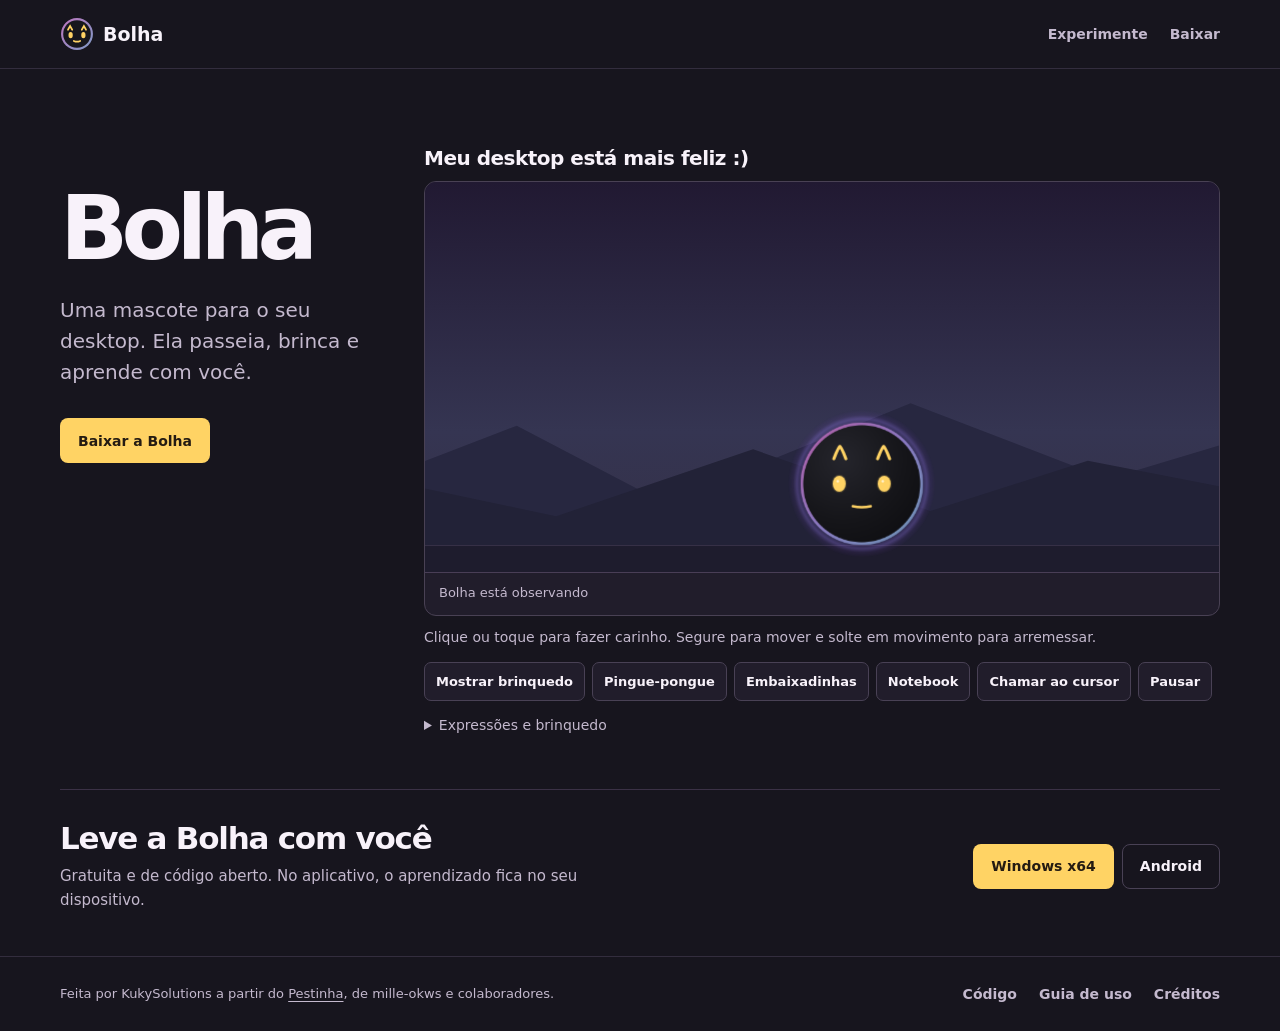
==== index.html @ 99f4c2f8 "Publica o site e a demonstração da Bolha" ====
<!doctype html>
<html lang="pt-BR">
<head>
  <meta charset="utf-8">
  <meta name="viewport" content="width=device-width, initial-scale=1">
  <meta name="theme-color" content="#17151e">
  <meta name="description" content="A Bolha é uma mascote de código aberto para Windows e Android. Experimente aqui e baixe de graça.">
  <meta property="og:title" content="Bolha">
  <meta property="og:description" content="Uma mascote para o seu desktop. Brinque com a Bolha no navegador.">
  <meta property="og:type" content="website">
  <link rel="icon" href="assets/bolha-mark.svg" type="image/svg+xml">
  <link rel="stylesheet" href="style.css">
  <title>Bolha</title>
</head>
<body>
  <a class="skip-link" href="#conteudo">Ir para o conteúdo</a>
  <header class="site-header">
    <div class="frame header-row">
      <a class="brand" href="#conteudo">
        <img src="assets/bolha-mark.svg" width="34" height="34" alt="">
        <span>Bolha</span>
      </a>
      <nav aria-label="Navegação principal">
        <a href="#experimente">Experimente</a>
        <a href="#baixar">Baixar</a>
      </nav>
    </div>
  </header>

  <main id="conteudo" class="frame">
    <div class="intro">
      <div class="intro-copy">
        <h1>Bolha</h1>
        <p>Uma mascote para o seu desktop. Ela passeia, brinca e aprende com você.</p>
        <a class="button primary" href="#baixar">Baixar a Bolha</a>
      </div>

      <section class="playground" id="experimente" aria-labelledby="desktop-title">
        <h2 id="desktop-title">Meu desktop está mais feliz :)</h2>
        <div class="demo-panel">
          <div class="demo-screen" id="demoScreen" tabindex="0" aria-label="Área para brincar com a Bolha" aria-describedby="demo-help">
            <div class="wallpaper" aria-hidden="true"><span></span><span></span></div>
            <div class="desktop-taskbar" aria-hidden="true"></div>
            <button class="demo-character" id="demoCharacter" type="button" aria-label="Fazer carinho na Bolha">
              <canvas id="demoBolha" width="240" height="240" aria-hidden="true"></canvas>
            </button>
            <button class="demo-object demo-toy" id="demoToy" type="button" aria-label="Bolinha de brincar" hidden>
              <canvas width="88" height="88" aria-hidden="true"></canvas>
            </button>
            <button class="demo-object demo-notebook" id="demoNotebook" type="button" aria-label="Guardar o notebook" hidden>
              <canvas width="200" height="144" aria-hidden="true"></canvas>
            </button>
            <span class="demo-message" id="demoMessage" aria-hidden="true" hidden></span>
            <div class="demo-effects" id="demoEffects" aria-hidden="true"></div>
            <span class="demo-paddle" id="demoPaddle" aria-hidden="true" hidden></span>
            <div class="demo-score" id="demoScore" aria-hidden="true" hidden></div>
            <div class="demo-menu" id="demoMenu" role="group" aria-label="Menu da Bolha" hidden>
              <button type="button" data-command="caress">Carinho</button>
              <button type="button" data-command="sleep">Dormir um pouco</button>
              <button type="button" data-command="toy">Mostrar ou guardar brinquedo</button>
              <button type="button" data-command="notebook">Notebook</button>
            </div>
          </div>
          <div class="demo-status">
            <span id="demoStatus" role="status">Bolha está observando</span>
          </div>
        </div>
        <p class="help" id="demo-help">Clique ou toque para fazer carinho. Segure para mover e solte em movimento para arremessar.</p>

        <div class="demo-controls" aria-label="Controles da Bolha">
          <div class="demo-actions">
            <button type="button" data-action="toy" aria-pressed="false">Mostrar brinquedo</button>
            <button type="button" data-action="pingpong" aria-pressed="false">Pingue-pongue</button>
            <button type="button" data-action="juggle" aria-pressed="false">Embaixadinhas</button>
            <button type="button" data-action="notebook" aria-pressed="false">Notebook</button>
            <button type="button" data-action="cursor" aria-pressed="false">Chamar ao cursor</button>
            <button type="button" data-action="pause" aria-pressed="false">Pausar</button>
          </div>
          <details class="expressions">
            <summary>Expressões e brinquedo</summary>
            <div class="extra-controls">
              <div class="expression-list" role="group" aria-label="Expressões">
                <button class="expression-button" type="button" data-expression="feliz" aria-pressed="false">Feliz</button>
                <button class="expression-button" type="button" data-expression="curioso" aria-pressed="false">Curiosa</button>
                <button class="expression-button" type="button" data-expression="dormindo" aria-pressed="false">Dormir</button>
                <button class="expression-button" type="button" data-expression="bravo" aria-pressed="false">Brava</button>
              </div>
              <label class="toy-choice">Brinquedo
                <select id="toyKind">
                  <option value="ball">Bolinha</option>
                  <option value="peanut">Amendoim</option>
                </select>
              </label>
            </div>
          </details>
        </div>
      </section>
    </div>

    <section class="downloads" id="baixar" aria-labelledby="download-title">
      <div>
        <h2 id="download-title">Leve a Bolha com você</h2>
        <p>Gratuita e de código aberto. No aplicativo, o aprendizado fica no seu dispositivo.</p>
      </div>
      <div class="download-buttons">
        <a class="button primary" href="https://github.com/kuky13/bolha/releases/download/v0.5.9.0/Bolha-Setup-0.5.9.0-x64.exe">Windows x64</a>
        <a class="button secondary" href="https://github.com/kuky13/bolha/releases/download/v0.5.9.0/Bolha-0.5.9.0-Android.apk">Android</a>
      </div>
    </section>
  </main>

  <footer class="site-footer">
    <div class="frame footer-row">
      <p>Feita por KukySolutions a partir do <a href="https://github.com/mille-okws/pestinha">Pestinha</a>, de mille-okws e colaboradores.</p>
      <nav aria-label="Informações do projeto">
        <a href="https://github.com/kuky13/bolha">Código</a>
        <a href="https://github.com/kuky13/bolha/blob/main/docs/USO.md">Guia de uso</a>
        <a href="https://github.com/kuky13/bolha/blob/main/NOTICE.md">Créditos</a>
      </nav>
    </div>
  </footer>
  <script src="bolha-draw.js" defer></script>
  <script src="script.js" defer></script>
</body>
</html>
---- style.css ----
@font-face {
  font-family: Inter;
  src: url("assets/inter-latin.woff2") format("woff2");
  font-style: normal;
  font-weight: 100 900;
  font-display: swap;
}

:root {
  color-scheme: dark;
  --page: #17151e;
  --panel: #211d2b;
  --ink: #f8f2fa;
  --muted: #c4b9ce;
  --line: #494155;
  --amber: #ffd364;
  font-family: Inter, system-ui, sans-serif;
  color: var(--ink);
  background: var(--page);
}

*, *::before, *::after { box-sizing: border-box; }
[hidden] { display: none !important; }
html { scroll-behavior: smooth; scroll-padding-top: 20px; }
body { margin: 0; }
button, select { font: inherit; }
button { cursor: pointer; }
a { color: inherit; text-underline-offset: 3px; }
:focus-visible { outline: 2px solid var(--amber); outline-offset: 4px; }
.frame { width: min(1160px, calc(100% - 56px)); margin-inline: auto; }

.skip-link { position: absolute; z-index: 20; top: 8px; left: 8px; padding: 10px 14px; background: var(--amber); color: #241b12; }
.skip-link:not(:focus) { clip-path: inset(50%); }

.site-header { border-bottom: 1px solid #332d3e; }
.header-row, .footer-row { display: flex; justify-content: space-between; align-items: center; gap: 20px; }
.header-row { min-height: 68px; }
.brand { display: inline-flex; align-items: center; gap: 9px; font-size: 19px; font-weight: 650; text-decoration: none; }
.brand img { display: block; }
.header-row nav, .footer-row nav { display: flex; flex-wrap: wrap; gap: 10px 22px; }
.header-row nav a, .footer-row nav a { color: var(--muted); font-size: 14px; font-weight: 550; text-decoration: none; }
.header-row nav a:hover, .footer-row nav a:hover { color: var(--ink); text-decoration: underline; }

.intro { display: grid; grid-template-columns: minmax(0, 300px) minmax(0, 1fr); gap: clamp(28px, 5vw, 70px); padding: clamp(36px, 6vw, 84px) 0 52px; }
.intro-copy { align-self: start; padding-top: 39px; }
h1, h2 { margin: 0; font-weight: 650; }
h1 { font-size: clamp(54px, 7vw, 100px); line-height: .98; letter-spacing: -.075em; }
.intro-copy p { max-width: 28ch; margin: 22px 0 30px; color: var(--muted); font-size: clamp(16px, 1.6vw, 20px); line-height: 1.56; }
.button { display: inline-flex; min-height: 45px; align-items: center; justify-content: center; padding: 10px 17px; border: 1px solid transparent; border-radius: 8px; font-size: 14px; font-weight: 650; line-height: 1.3; text-align: center; text-decoration: none; }
.primary { background: var(--amber); color: #241b12; }
.primary:hover { background: #ffe298; }
.secondary { border-color: var(--line); }
.secondary:hover { background: #312939; }

.playground h2 { margin-bottom: 11px; color: var(--ink); font-size: clamp(16px, 2vw, 20px); letter-spacing: -.025em; }
.demo-panel { overflow: hidden; border: 1px solid #494154; border-radius: 12px; background: var(--panel); }
.demo-screen { position: relative; isolation: isolate; overflow: hidden; height: clamp(278px, 32vw, 390px); background: linear-gradient(#211932, #353552 64%, #343046); touch-action: pan-y; }
.demo-screen:focus-visible { outline-offset: -3px; }
.wallpaper { position: absolute; inset: 0; pointer-events: none; }
.wallpaper span { position: absolute; inset: auto -12% 26px; height: 44%; background: #272740; clip-path: polygon(0 100%, 0 72%, 19% 30%, 34% 75%, 59% 17%, 79% 61%, 100% 25%, 100% 100%); }
.wallpaper span + span { height: 33%; background: #222237; clip-path: polygon(0 100%, 0 40%, 23% 77%, 43% 25%, 61% 73%, 77% 34%, 100% 68%, 100% 100%); }
.desktop-taskbar { position: absolute; inset: auto 0 0; height: 27px; z-index: 4; pointer-events: none; border-top: 1px solid #9a86ac38; background: #151322b0; }
.demo-status { min-height: 43px; display: flex; align-items: center; padding: 8px 14px; border-top: 1px solid #493e56; color: var(--muted); font-size: 13px; line-height: 1.45; }

.demo-character, .demo-object { position: absolute; z-index: 7; inset: 0 auto auto 0; padding: 0; border: 0; border-radius: 50%; background: transparent; touch-action: none; user-select: none; -webkit-user-select: none; }
.demo-character { width: clamp(118px, 15vw, 150px); aspect-ratio: 1; clip-path: circle(49.5%); cursor: grab; }
.demo-character:focus, .demo-object:focus { outline: none; }
.demo-character:focus-visible::after, .demo-object:focus-visible::after { content: ""; position: absolute; inset: 7.5%; border: 2px solid var(--amber); border-radius: inherit; pointer-events: none; }
.demo-character.dragging, .demo-toy.dragging { cursor: grabbing; }
.demo-character canvas, .demo-object canvas { display: block; width: 100%; height: 100%; pointer-events: none; }
.demo-object { z-index: 8; }
.demo-toy { width: 40px; height: 40px; cursor: grab; }
.demo-notebook { width: clamp(76px, 10vw, 106px); aspect-ratio: 200 / 144; border-radius: 10px; }
.demo-notebook:focus-visible::after { inset: 0; }
.demo-screen.cursor-caught, .demo-screen.cursor-caught :is(.demo-character, .demo-toy) { cursor: none; }

.demo-message { position: absolute; z-index: 11; pointer-events: none; max-width: min(220px, calc(100% - 20px)); padding: 7px 10px; border: 1px solid #ab96c6; border-radius: 11px; background: #252031; color: #fff2d0; font-size: 13px; line-height: 1.4; overflow-wrap: anywhere; text-align: center; opacity: 0; transition: opacity .18s ease; }
.demo-message.visible { opacity: 1; }
.demo-message::after { content: ""; position: absolute; width: 7px; height: 7px; bottom: -5px; left: var(--tail, 50%); transform: rotate(45deg); background: #252031; border-right: 1px solid #ab96c6; border-bottom: 1px solid #ab96c6; }
.demo-message.below::after { top: -5px; bottom: auto; transform: rotate(225deg); }
.demo-effects { position: absolute; z-index: 10; inset: 0; pointer-events: none; overflow: hidden; }
.demo-mark { position: absolute; inset: 0 auto auto 0; color: var(--amber); font-weight: 750; line-height: 1; text-shadow: 0 1px 4px #281b37; }
.demo-mark.irritated { width: 20px; height: 20px; color: #ff7188; }
.demo-mark.irritated svg { width: 100%; height: 100%; }
.demo-paddle { position: absolute; inset: 0 auto auto 0; width: 19px; height: 30px; z-index: 12; pointer-events: none; border-radius: 50% 50% 43% 43%; background: radial-gradient(at 36% 27%, #fca1d9, #a3589b 75%); border: 2px solid #f0b8db; box-shadow: 0 0 10px #eb94cb65; }
.demo-paddle::after { content: ""; position: absolute; top: 25px; left: 6px; width: 4px; height: 11px; border-radius: 3px; background: #f8d28a; }
.demo-score { position: absolute; right: 12px; top: 12px; z-index: 13; padding: 6px 10px; border-radius: 7px; background: #241831; color: #faecd6; font-size: 13px; font-variant-numeric: tabular-nums; pointer-events: none; }
.demo-menu { position: absolute; z-index: 15; width: min(189px, calc(100% - 16px)); padding: 4px; border: 1px solid #ac96be; border-radius: 9px; background: #231b2e; box-shadow: 0 8px 24px #1b122999; }
.demo-menu:not([hidden]) { display: grid; }
.demo-menu button { padding: 8px 7px; border: 0; border-radius: 5px; background: transparent; color: #faeddc; font-size: 13px; line-height: 1.3; text-align: left; }
.demo-menu button:is(:hover, :focus-visible) { background: #5e486b; }

.help { margin: 11px 0 14px; color: var(--muted); font-size: 14px; line-height: 1.55; }
.demo-actions, .expression-list { display: flex; flex-wrap: wrap; gap: 7px; }
.demo-controls button, .demo-controls select { min-height: 39px; padding: 7px 11px; border: 1px solid var(--line); border-radius: 7px; background: var(--panel); color: var(--ink); font-size: 13px; font-weight: 550; line-height: 1.3; }
.demo-controls button:hover { background: #322b40; }
.demo-controls button[aria-pressed="true"] { background: #40344b; color: var(--amber); border-color: #7c658d; }
.expressions { margin-top: 12px; color: var(--muted); font-size: 14px; }
.expressions summary { width: fit-content; padding: 4px 0; cursor: pointer; }
.extra-controls { display: flex; flex-wrap: wrap; align-items: center; gap: 10px 15px; margin-top: 8px; }
.toy-choice { display: inline-flex; align-items: center; gap: 8px; }

.downloads { display: flex; justify-content: space-between; align-items: center; gap: 18px; padding: 30px 0 44px; border-top: 1px solid #3b3146; }
.downloads h2 { font-size: clamp(22px, 3vw, 31px); letter-spacing: -.04em; }
.downloads p { max-width: 62ch; margin: 9px 0 0; color: var(--muted); font-size: 15px; line-height: 1.55; }
.download-buttons { display: flex; flex-wrap: wrap; gap: 8px; }
.site-footer { border-top: 1px solid #332d3e; }
.footer-row { min-height: 74px; padding-block: 14px; font-size: 13px; color: var(--muted); }
.footer-row p { margin: 0; line-height: 1.5; }

@media (max-width: 860px) {
  .intro { grid-template-columns: minmax(0, 185px) minmax(0, 1fr); gap: 24px; }
  .intro-copy { padding-top: 24px; }
}

@media (max-width: 640px) {
  .frame { width: calc(100% - 32px); }
  .header-row { min-height: 57px; }
  .header-row nav { gap: 12px; }
  .intro { grid-template-columns: minmax(0, 1fr); padding: 29px 0 36px; gap: 26px; }
  .intro-copy { padding: 0; }
  h1 { font-size: 54px; }
  .intro-copy p { margin: 10px 0 17px; max-width: 38ch; }
  .demo-screen { height: clamp(246px, 69vw, 340px); }
  .demo-toy { width: 34px; height: 34px; }
  .downloads, .footer-row { flex-direction: column; align-items: flex-start; }
}

@media (prefers-reduced-motion: reduce) {
  html { scroll-behavior: auto; }
  .demo-message { transition: none; }
}
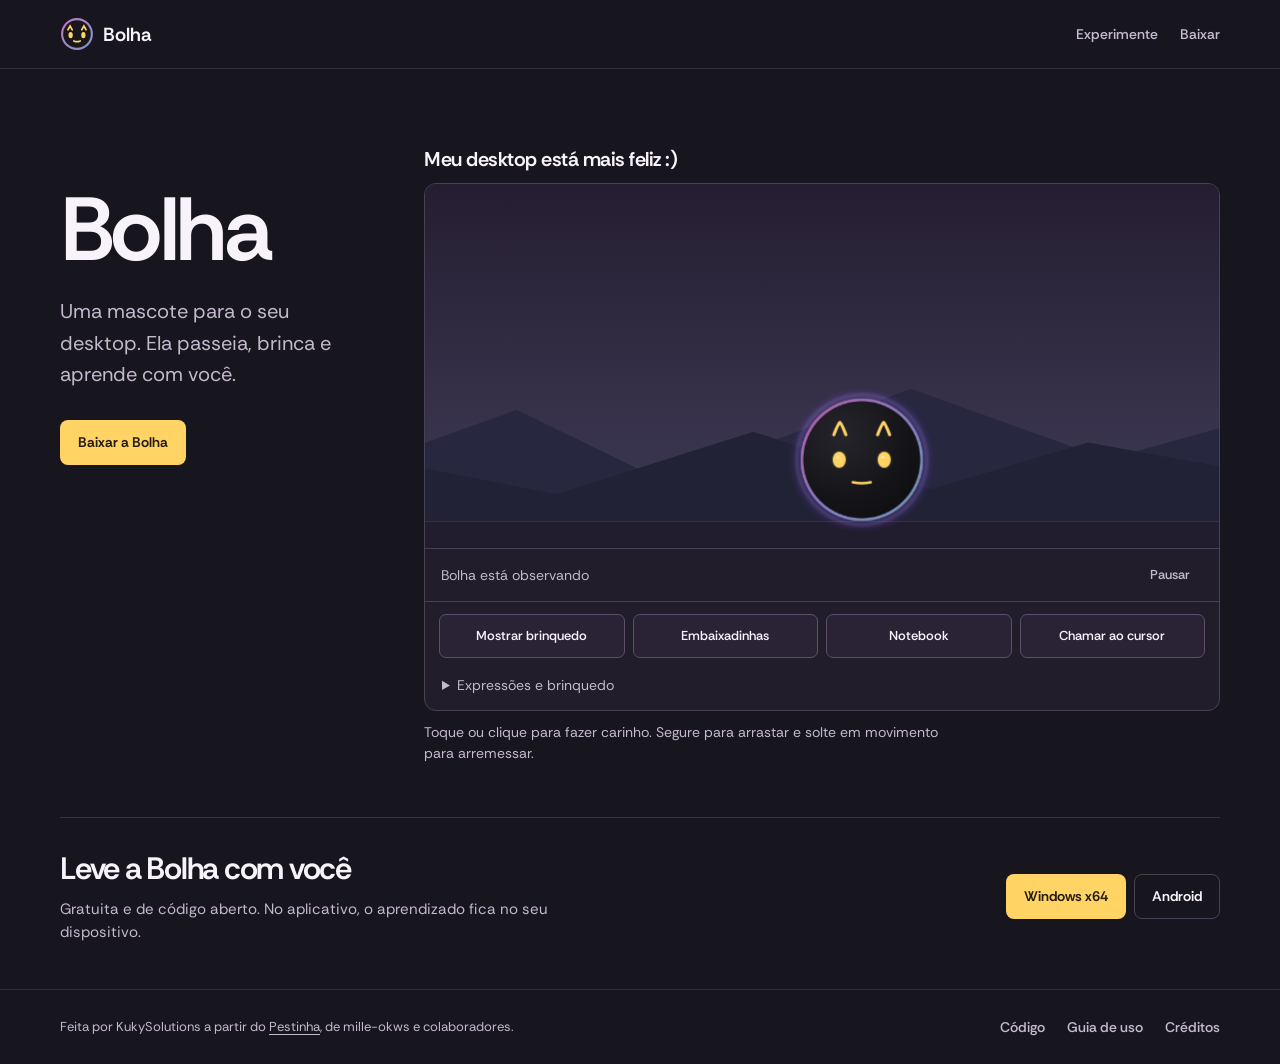
==== commit 80bcb7e5: "Refina o site da Bolha e remove o pingue-pongue" ====
--- a/index.html
+++ b/index.html
@@ -52,8 +52,6 @@
             </button>
             <span class="demo-message" id="demoMessage" aria-hidden="true" hidden></span>
             <div class="demo-effects" id="demoEffects" aria-hidden="true"></div>
-            <span class="demo-paddle" id="demoPaddle" aria-hidden="true" hidden></span>
-            <div class="demo-score" id="demoScore" aria-hidden="true" hidden></div>
             <div class="demo-menu" id="demoMenu" role="group" aria-label="Menu da Bolha" hidden>
               <button type="button" data-command="caress">Carinho</button>
               <button type="button" data-command="sleep">Dormir um pouco</button>
@@ -63,37 +61,36 @@
           </div>
           <div class="demo-status">
             <span id="demoStatus" role="status">Bolha está observando</span>
+            <button type="button" data-action="pause" aria-pressed="false">Pausar</button>
+          </div>
+
+          <div class="demo-controls" role="group" aria-label="Controles da Bolha">
+            <div class="demo-actions">
+              <button type="button" data-action="toy" aria-pressed="false">Mostrar brinquedo</button>
+              <button type="button" data-action="juggle" aria-pressed="false">Embaixadinhas</button>
+              <button type="button" data-action="notebook" aria-pressed="false">Notebook</button>
+              <button type="button" data-action="cursor" aria-pressed="false">Chamar ao cursor</button>
+            </div>
+            <details class="expressions">
+              <summary>Expressões e brinquedo</summary>
+              <div class="extra-controls">
+                <div class="expression-list" role="group" aria-label="Expressões">
+                  <button class="expression-button" type="button" data-expression="feliz" aria-pressed="false">Feliz</button>
+                  <button class="expression-button" type="button" data-expression="curioso" aria-pressed="false">Curiosa</button>
+                  <button class="expression-button" type="button" data-expression="dormindo" aria-pressed="false">Dormir</button>
+                  <button class="expression-button" type="button" data-expression="bravo" aria-pressed="false">Brava</button>
+                </div>
+                <label class="toy-choice">Brinquedo
+                  <select id="toyKind">
+                    <option value="ball">Bolinha</option>
+                    <option value="peanut">Amendoim</option>
+                  </select>
+                </label>
+              </div>
+            </details>
           </div>
         </div>
-        <p class="help" id="demo-help">Clique ou toque para fazer carinho. Segure para mover e solte em movimento para arremessar.</p>
-
-        <div class="demo-controls" aria-label="Controles da Bolha">
-          <div class="demo-actions">
-            <button type="button" data-action="toy" aria-pressed="false">Mostrar brinquedo</button>
-            <button type="button" data-action="pingpong" aria-pressed="false">Pingue-pongue</button>
-            <button type="button" data-action="juggle" aria-pressed="false">Embaixadinhas</button>
-            <button type="button" data-action="notebook" aria-pressed="false">Notebook</button>
-            <button type="button" data-action="cursor" aria-pressed="false">Chamar ao cursor</button>
-            <button type="button" data-action="pause" aria-pressed="false">Pausar</button>
-          </div>
-          <details class="expressions">
-            <summary>Expressões e brinquedo</summary>
-            <div class="extra-controls">
-              <div class="expression-list" role="group" aria-label="Expressões">
-                <button class="expression-button" type="button" data-expression="feliz" aria-pressed="false">Feliz</button>
-                <button class="expression-button" type="button" data-expression="curioso" aria-pressed="false">Curiosa</button>
-                <button class="expression-button" type="button" data-expression="dormindo" aria-pressed="false">Dormir</button>
-                <button class="expression-button" type="button" data-expression="bravo" aria-pressed="false">Brava</button>
-              </div>
-              <label class="toy-choice">Brinquedo
-                <select id="toyKind">
-                  <option value="ball">Bolinha</option>
-                  <option value="peanut">Amendoim</option>
-                </select>
-              </label>
-            </div>
-          </details>
-        </div>
+        <p class="help" id="demo-help">Toque ou clique para fazer carinho. Segure para arrastar e solte em movimento para arremessar.</p>
       </section>
     </div>
 
--- a/style.css
+++ b/style.css
@@ -1,8 +1,8 @@
 @font-face {
-  font-family: Inter;
-  src: url("assets/inter-latin.woff2") format("woff2");
+  font-family: "Rethink Sans";
+  src: url("assets/rethink-sans-latin.woff2") format("woff2");
   font-style: normal;
-  font-weight: 100 900;
+  font-weight: 400 800;
   font-display: swap;
 }
 
@@ -14,7 +14,8 @@
   --muted: #c4b9ce;
   --line: #494155;
   --amber: #ffd364;
-  font-family: Inter, system-ui, sans-serif;
+  --feedback: 130ms cubic-bezier(.23, 1, .32, 1);
+  font-family: "Rethink Sans", system-ui, sans-serif;
   color: var(--ink);
   background: var(--page);
 }
@@ -26,6 +27,7 @@
 button, select { font: inherit; }
 button { cursor: pointer; }
 a { color: inherit; text-underline-offset: 3px; }
+::selection { background: #725f85; color: var(--ink); }
 :focus-visible { outline: 2px solid var(--amber); outline-offset: 4px; }
 .frame { width: min(1160px, calc(100% - 56px)); margin-inline: auto; }
 
@@ -44,23 +46,21 @@
 .intro { display: grid; grid-template-columns: minmax(0, 300px) minmax(0, 1fr); gap: clamp(28px, 5vw, 70px); padding: clamp(36px, 6vw, 84px) 0 52px; }
 .intro-copy { align-self: start; padding-top: 39px; }
 h1, h2 { margin: 0; font-weight: 650; }
-h1 { font-size: clamp(54px, 7vw, 100px); line-height: .98; letter-spacing: -.075em; }
+h1 { font-size: clamp(54px, 7vw, 96px); line-height: 1; letter-spacing: -.04em; }
 .intro-copy p { max-width: 28ch; margin: 22px 0 30px; color: var(--muted); font-size: clamp(16px, 1.6vw, 20px); line-height: 1.56; }
 .button { display: inline-flex; min-height: 45px; align-items: center; justify-content: center; padding: 10px 17px; border: 1px solid transparent; border-radius: 8px; font-size: 14px; font-weight: 650; line-height: 1.3; text-align: center; text-decoration: none; }
 .primary { background: var(--amber); color: #241b12; }
-.primary:hover { background: #ffe298; }
 .secondary { border-color: var(--line); }
-.secondary:hover { background: #312939; }
 
 .playground h2 { margin-bottom: 11px; color: var(--ink); font-size: clamp(16px, 2vw, 20px); letter-spacing: -.025em; }
 .demo-panel { overflow: hidden; border: 1px solid #494154; border-radius: 12px; background: var(--panel); }
-.demo-screen { position: relative; isolation: isolate; overflow: hidden; height: clamp(278px, 32vw, 390px); background: linear-gradient(#211932, #353552 64%, #343046); touch-action: pan-y; }
+.demo-screen { position: relative; isolation: isolate; overflow: hidden; height: clamp(278px, 31vw, 364px); background: linear-gradient(#251e32, #39344d 72%, #3d344d); touch-action: pan-y; }
 .demo-screen:focus-visible { outline-offset: -3px; }
 .wallpaper { position: absolute; inset: 0; pointer-events: none; }
 .wallpaper span { position: absolute; inset: auto -12% 26px; height: 44%; background: #272740; clip-path: polygon(0 100%, 0 72%, 19% 30%, 34% 75%, 59% 17%, 79% 61%, 100% 25%, 100% 100%); }
 .wallpaper span + span { height: 33%; background: #222237; clip-path: polygon(0 100%, 0 40%, 23% 77%, 43% 25%, 61% 73%, 77% 34%, 100% 68%, 100% 100%); }
 .desktop-taskbar { position: absolute; inset: auto 0 0; height: 27px; z-index: 4; pointer-events: none; border-top: 1px solid #9a86ac38; background: #151322b0; }
-.demo-status { min-height: 43px; display: flex; align-items: center; padding: 8px 14px; border-top: 1px solid #493e56; color: var(--muted); font-size: 13px; line-height: 1.45; }
+.demo-status { display: grid; grid-template-columns: minmax(0, 1fr) auto; align-items: center; gap: 8px; min-height: 53px; padding: 4px 12px 4px 16px; border-block: 1px solid #493e56; color: var(--muted); font-size: 14px; line-height: 1.45; }
 
 .demo-character, .demo-object { position: absolute; z-index: 7; inset: 0 auto auto 0; padding: 0; border: 0; border-radius: 50%; background: transparent; touch-action: none; user-select: none; -webkit-user-select: none; }
 .demo-character { width: clamp(118px, 15vw, 150px); aspect-ratio: 1; clip-path: circle(49.5%); cursor: grab; }
@@ -74,7 +74,7 @@
 .demo-notebook:focus-visible::after { inset: 0; }
 .demo-screen.cursor-caught, .demo-screen.cursor-caught :is(.demo-character, .demo-toy) { cursor: none; }
 
-.demo-message { position: absolute; z-index: 11; pointer-events: none; max-width: min(220px, calc(100% - 20px)); padding: 7px 10px; border: 1px solid #ab96c6; border-radius: 11px; background: #252031; color: #fff2d0; font-size: 13px; line-height: 1.4; overflow-wrap: anywhere; text-align: center; opacity: 0; transition: opacity .18s ease; }
+.demo-message { position: absolute; z-index: 11; pointer-events: none; max-width: min(220px, calc(100% - 20px)); padding: 7px 10px; border: 1px solid #ab96c6; border-radius: 11px; background: #252031; color: #fff2d0; font-size: 13px; line-height: 1.4; overflow-wrap: anywhere; text-align: center; opacity: 0; transition: opacity var(--feedback); }
 .demo-message.visible { opacity: 1; }
 .demo-message::after { content: ""; position: absolute; width: 7px; height: 7px; bottom: -5px; left: var(--tail, 50%); transform: rotate(45deg); background: #252031; border-right: 1px solid #ab96c6; border-bottom: 1px solid #ab96c6; }
 .demo-message.below::after { top: -5px; bottom: auto; transform: rotate(225deg); }
@@ -82,21 +82,21 @@
 .demo-mark { position: absolute; inset: 0 auto auto 0; color: var(--amber); font-weight: 750; line-height: 1; text-shadow: 0 1px 4px #281b37; }
 .demo-mark.irritated { width: 20px; height: 20px; color: #ff7188; }
 .demo-mark.irritated svg { width: 100%; height: 100%; }
-.demo-paddle { position: absolute; inset: 0 auto auto 0; width: 19px; height: 30px; z-index: 12; pointer-events: none; border-radius: 50% 50% 43% 43%; background: radial-gradient(at 36% 27%, #fca1d9, #a3589b 75%); border: 2px solid #f0b8db; box-shadow: 0 0 10px #eb94cb65; }
-.demo-paddle::after { content: ""; position: absolute; top: 25px; left: 6px; width: 4px; height: 11px; border-radius: 3px; background: #f8d28a; }
-.demo-score { position: absolute; right: 12px; top: 12px; z-index: 13; padding: 6px 10px; border-radius: 7px; background: #241831; color: #faecd6; font-size: 13px; font-variant-numeric: tabular-nums; pointer-events: none; }
 .demo-menu { position: absolute; z-index: 15; width: min(189px, calc(100% - 16px)); padding: 4px; border: 1px solid #ac96be; border-radius: 9px; background: #231b2e; box-shadow: 0 8px 24px #1b122999; }
 .demo-menu:not([hidden]) { display: grid; }
 .demo-menu button { padding: 8px 7px; border: 0; border-radius: 5px; background: transparent; color: #faeddc; font-size: 13px; line-height: 1.3; text-align: left; }
 .demo-menu button:is(:hover, :focus-visible) { background: #5e486b; }
 
-.help { margin: 11px 0 14px; color: var(--muted); font-size: 14px; line-height: 1.55; }
-.demo-actions, .expression-list { display: flex; flex-wrap: wrap; gap: 7px; }
-.demo-controls button, .demo-controls select { min-height: 39px; padding: 7px 11px; border: 1px solid var(--line); border-radius: 7px; background: var(--panel); color: var(--ink); font-size: 13px; font-weight: 550; line-height: 1.3; }
-.demo-controls button:hover { background: #322b40; }
-.demo-controls button[aria-pressed="true"] { background: #40344b; color: var(--amber); border-color: #7c658d; }
-.expressions { margin-top: 12px; color: var(--muted); font-size: 14px; }
-.expressions summary { width: fit-content; padding: 4px 0; cursor: pointer; }
+.help { max-width: 65ch; margin: 11px 0 0; color: var(--muted); font-size: 14px; line-height: 1.55; }
+.demo-controls { padding: 12px 14px 2px; }
+.demo-actions { display: grid; grid-template-columns: repeat(4, minmax(0, 1fr)); gap: 8px; }
+.expression-list { display: flex; flex-wrap: wrap; gap: 8px; }
+.demo-panel [data-action], .demo-controls button, .demo-controls select { min-height: 44px; padding: 7px 10px; border: 1px solid #5e506a; border-radius: 7px; background: #2a2335; color: var(--ink); font-size: 13px; font-weight: 550; line-height: 1.35; }
+.demo-status [data-action] { min-width: 75px; border-color: transparent; background: transparent; color: var(--muted); }
+.demo-panel button[aria-pressed="true"] { background: #40344b; color: var(--amber); border-color: #8e759e; }
+.expressions { margin-top: 6px; color: var(--muted); font-size: 14px; }
+.expressions summary { width: fit-content; min-height: 44px; padding: 12px 3px; cursor: pointer; }
+.expressions[open] { padding-bottom: 12px; }
 .extra-controls { display: flex; flex-wrap: wrap; align-items: center; gap: 10px 15px; margin-top: 8px; }
 .toy-choice { display: inline-flex; align-items: center; gap: 8px; }
 
@@ -107,6 +107,24 @@
 .site-footer { border-top: 1px solid #332d3e; }
 .footer-row { min-height: 74px; padding-block: 14px; font-size: 13px; color: var(--muted); }
 .footer-row p { margin: 0; line-height: 1.5; }
+
+@media (hover: hover) and (pointer: fine) {
+  .button, .demo-panel [data-action], .expression-button {
+    transition: background-color var(--feedback), border-color var(--feedback), transform var(--feedback);
+  }
+  .primary:hover { background: #ffe298; }
+  .secondary:hover, .demo-panel [data-action]:hover, .expression-button:hover {
+    background: #3b3047;
+    border-color: #8e759e;
+  }
+  .button:active:not(:focus-visible), .demo-panel [data-action]:active:not(:focus-visible), .expression-button:active:not(:focus-visible) {
+    transform: scale(.98);
+  }
+}
+
+@media (max-width: 960px) {
+  .demo-actions { grid-template-columns: repeat(2, minmax(0, 1fr)); }
+}
 
 @media (max-width: 860px) {
   .intro { grid-template-columns: minmax(0, 185px) minmax(0, 1fr); gap: 24px; }
@@ -128,5 +146,6 @@
 
 @media (prefers-reduced-motion: reduce) {
   html { scroll-behavior: auto; }
-  .demo-message { transition: none; }
+  .button, .demo-message, .demo-panel [data-action], .expression-button { transition: none; }
+  .button:active:not(:focus-visible), .demo-panel [data-action]:active:not(:focus-visible), .expression-button:active:not(:focus-visible) { transform: none; }
 }
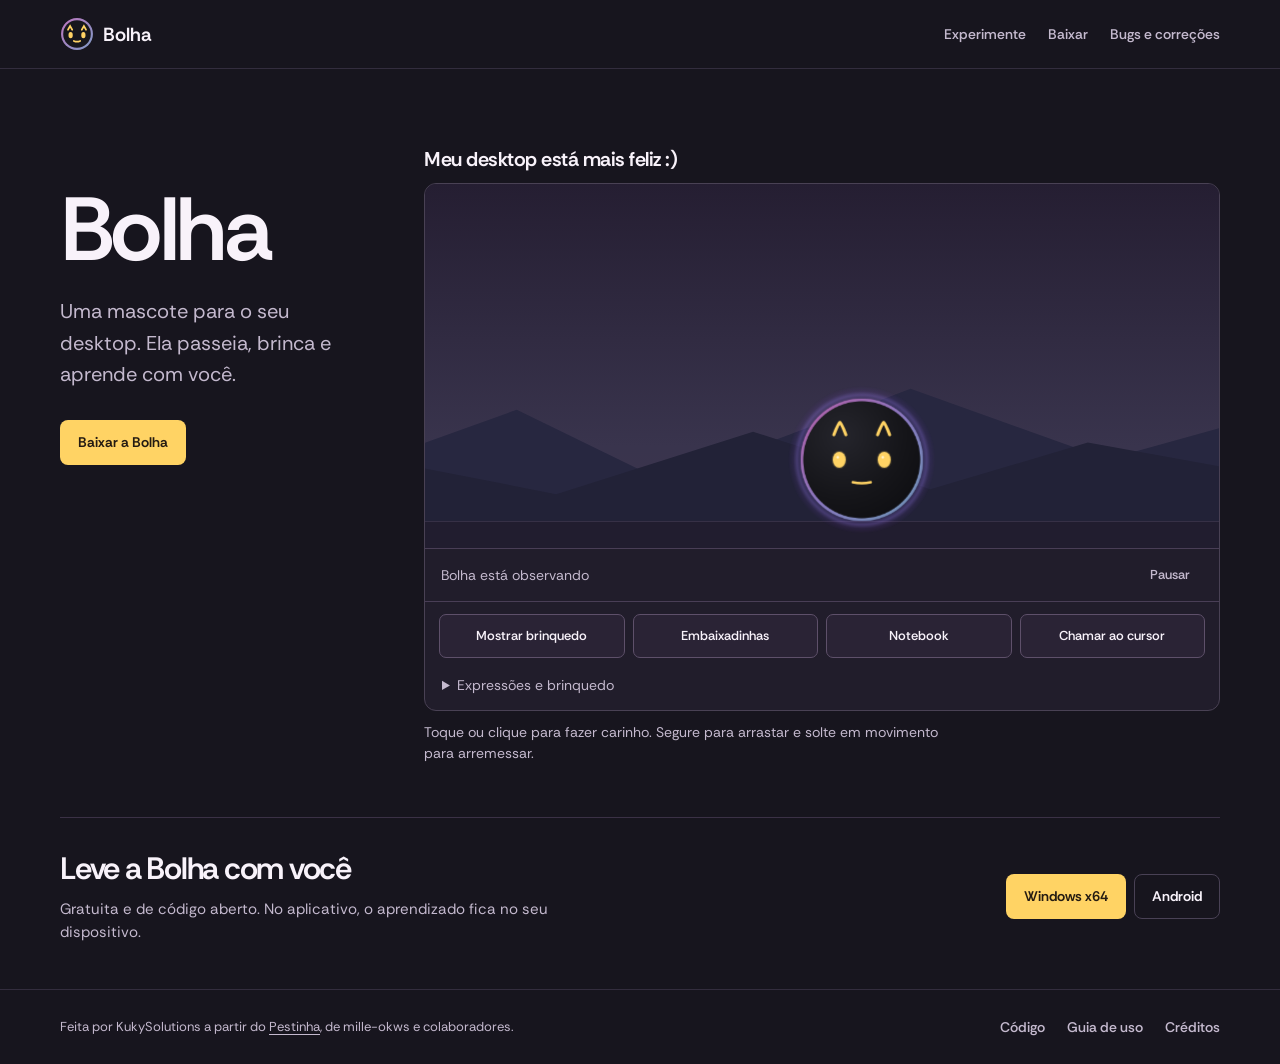
==== commit 20993d0a: "Criar página pública de bugs, correções e privacidade" ====
--- a/index.html
+++ b/index.html
@@ -23,6 +23,7 @@
       <nav aria-label="Navegação principal">
         <a href="#experimente">Experimente</a>
         <a href="#baixar">Baixar</a>
+        <a href="suporte/">Bugs e correções</a>
       </nav>
     </div>
   </header>
@@ -100,7 +101,7 @@
         <p>Gratuita e de código aberto. No aplicativo, o aprendizado fica no seu dispositivo.</p>
       </div>
       <div class="download-buttons">
-        <a class="button primary" href="https://github.com/kuky13/bolha/releases/download/v0.5.9.0/Bolha-Setup-0.5.9.0-x64.exe">Windows x64</a>
+        <a class="button primary" href="https://github.com/kuky13/bolha/releases/download/v0.5.9.2/Bolha-Setup-0.5.9.2-x64.exe">Windows x64</a>
         <a class="button secondary" href="https://github.com/kuky13/bolha/releases/download/v0.5.9.0/Bolha-0.5.9.0-Android.apk">Android</a>
       </div>
     </section>
--- a/style.css
+++ b/style.css
@@ -149,3 +149,18 @@
   .button, .demo-message, .demo-panel [data-action], .expression-button { transition: none; }
   .button:active:not(:focus-visible), .demo-panel [data-action]:active:not(:focus-visible), .expression-button:active:not(:focus-visible) { transform: none; }
 }
+
+.support-page { max-width: 820px; padding-block: clamp(32px, 7vw, 78px); }
+.support-intro h1 { font-size: clamp(38px, 8vw, 72px); line-height: 1.02; letter-spacing: -.055em; }
+.support-intro p, .support-page section > p, .support-card p:not(.support-meta) { max-width: 68ch; color: var(--muted); line-height: 1.65; }
+.support-intro nav, .support-actions { display: flex; flex-wrap: wrap; gap: 10px; margin-top: 18px; }
+.support-page section { margin-top: 44px; scroll-margin-top: 24px; }
+.support-page section h2 { margin-bottom: 14px; font-size: clamp(23px, 4vw, 32px); letter-spacing: -.035em; }
+.support-card { background: var(--panel); border: 1px solid var(--line); border-radius: 12px; padding: clamp(16px, 4vw, 24px); }
+.support-meta { color: var(--amber); font-size: 14px; margin: 0 0 9px; }
+.support-card h3 { font-size: 20px; margin: 0; }
+.support-card a, .support-page section > p a { color: var(--amber); overflow-wrap: anywhere; }
+.support-card p:last-child { margin-bottom: 0; }
+@media (max-width: 440px) {
+  .support-intro .button { width: 100%; justify-content: center; }
+}
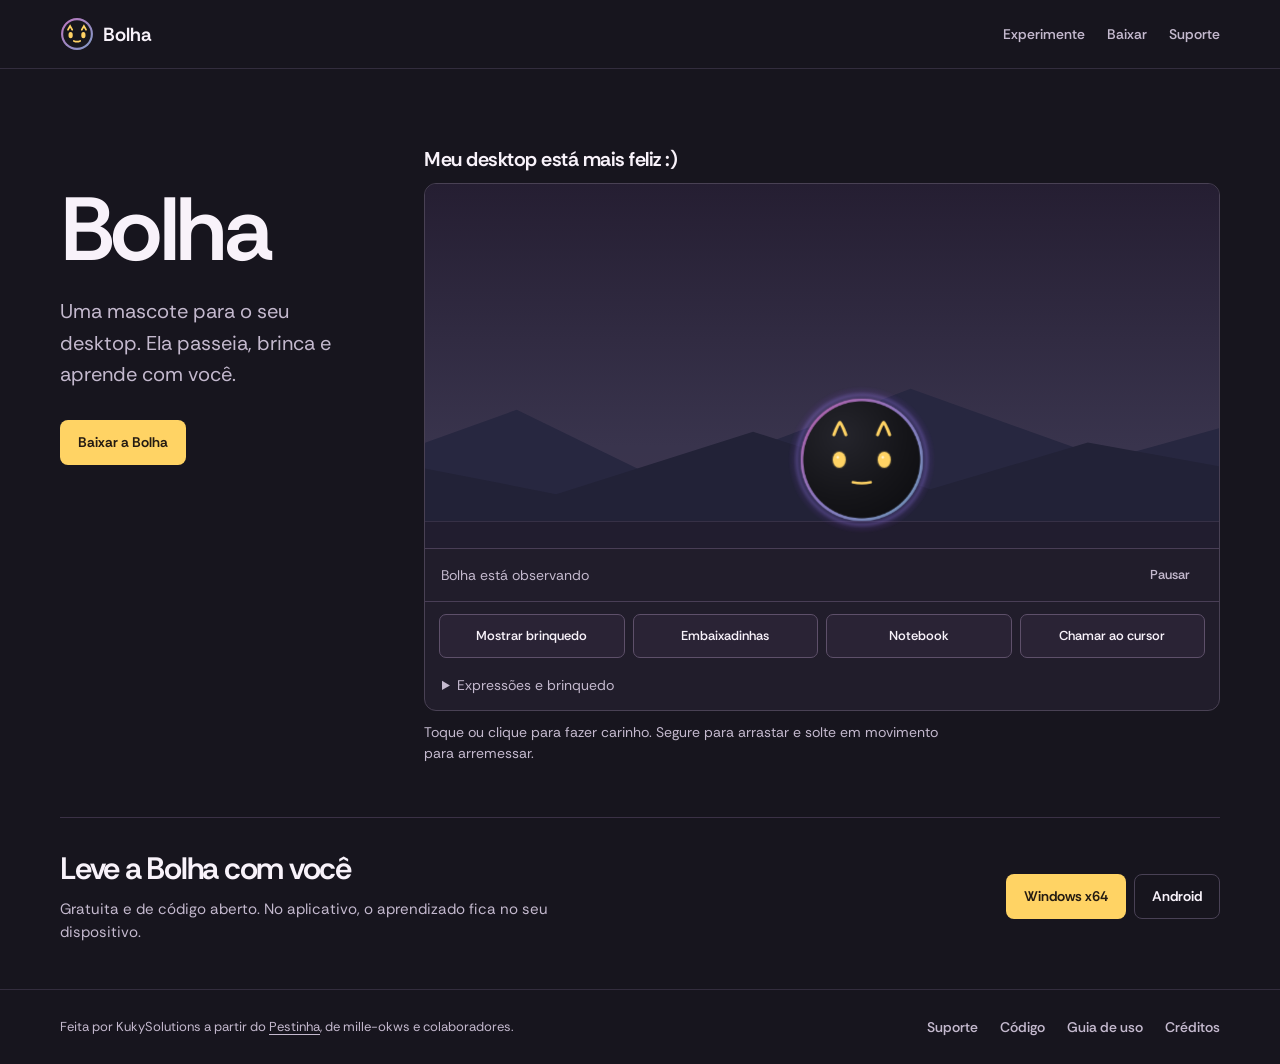
==== commit b06c9906: "Publicar a página de suporte da Bolha" ====
--- a/index.html
+++ b/index.html
@@ -23,7 +23,7 @@
       <nav aria-label="Navegação principal">
         <a href="#experimente">Experimente</a>
         <a href="#baixar">Baixar</a>
-        <a href="suporte/">Bugs e correções</a>
+        <a href="suporte/">Suporte</a>
       </nav>
     </div>
   </header>
@@ -111,6 +111,7 @@
     <div class="frame footer-row">
       <p>Feita por KukySolutions a partir do <a href="https://github.com/mille-okws/pestinha">Pestinha</a>, de mille-okws e colaboradores.</p>
       <nav aria-label="Informações do projeto">
+        <a href="suporte/">Suporte</a>
         <a href="https://github.com/kuky13/bolha">Código</a>
         <a href="https://github.com/kuky13/bolha/blob/main/docs/USO.md">Guia de uso</a>
         <a href="https://github.com/kuky13/bolha/blob/main/NOTICE.md">Créditos</a>
--- a/style.css
+++ b/style.css
@@ -159,8 +159,8 @@
 .support-card { background: var(--panel); border: 1px solid var(--line); border-radius: 12px; padding: clamp(16px, 4vw, 24px); }
 .support-meta { color: var(--amber); font-size: 14px; margin: 0 0 9px; }
 .support-card h3 { font-size: 20px; margin: 0; }
-.support-card a, .support-page section > p a { color: var(--amber); overflow-wrap: anywhere; }
+.support-card a, .support-page section > a { color: var(--amber); overflow-wrap: anywhere; }
 .support-card p:last-child { margin-bottom: 0; }
 @media (max-width: 440px) {
-  .support-intro .button { width: 100%; justify-content: center; }
+  .support-intro .button, .support-actions .button { width: 100%; justify-content: center; text-align: center; }
 }
